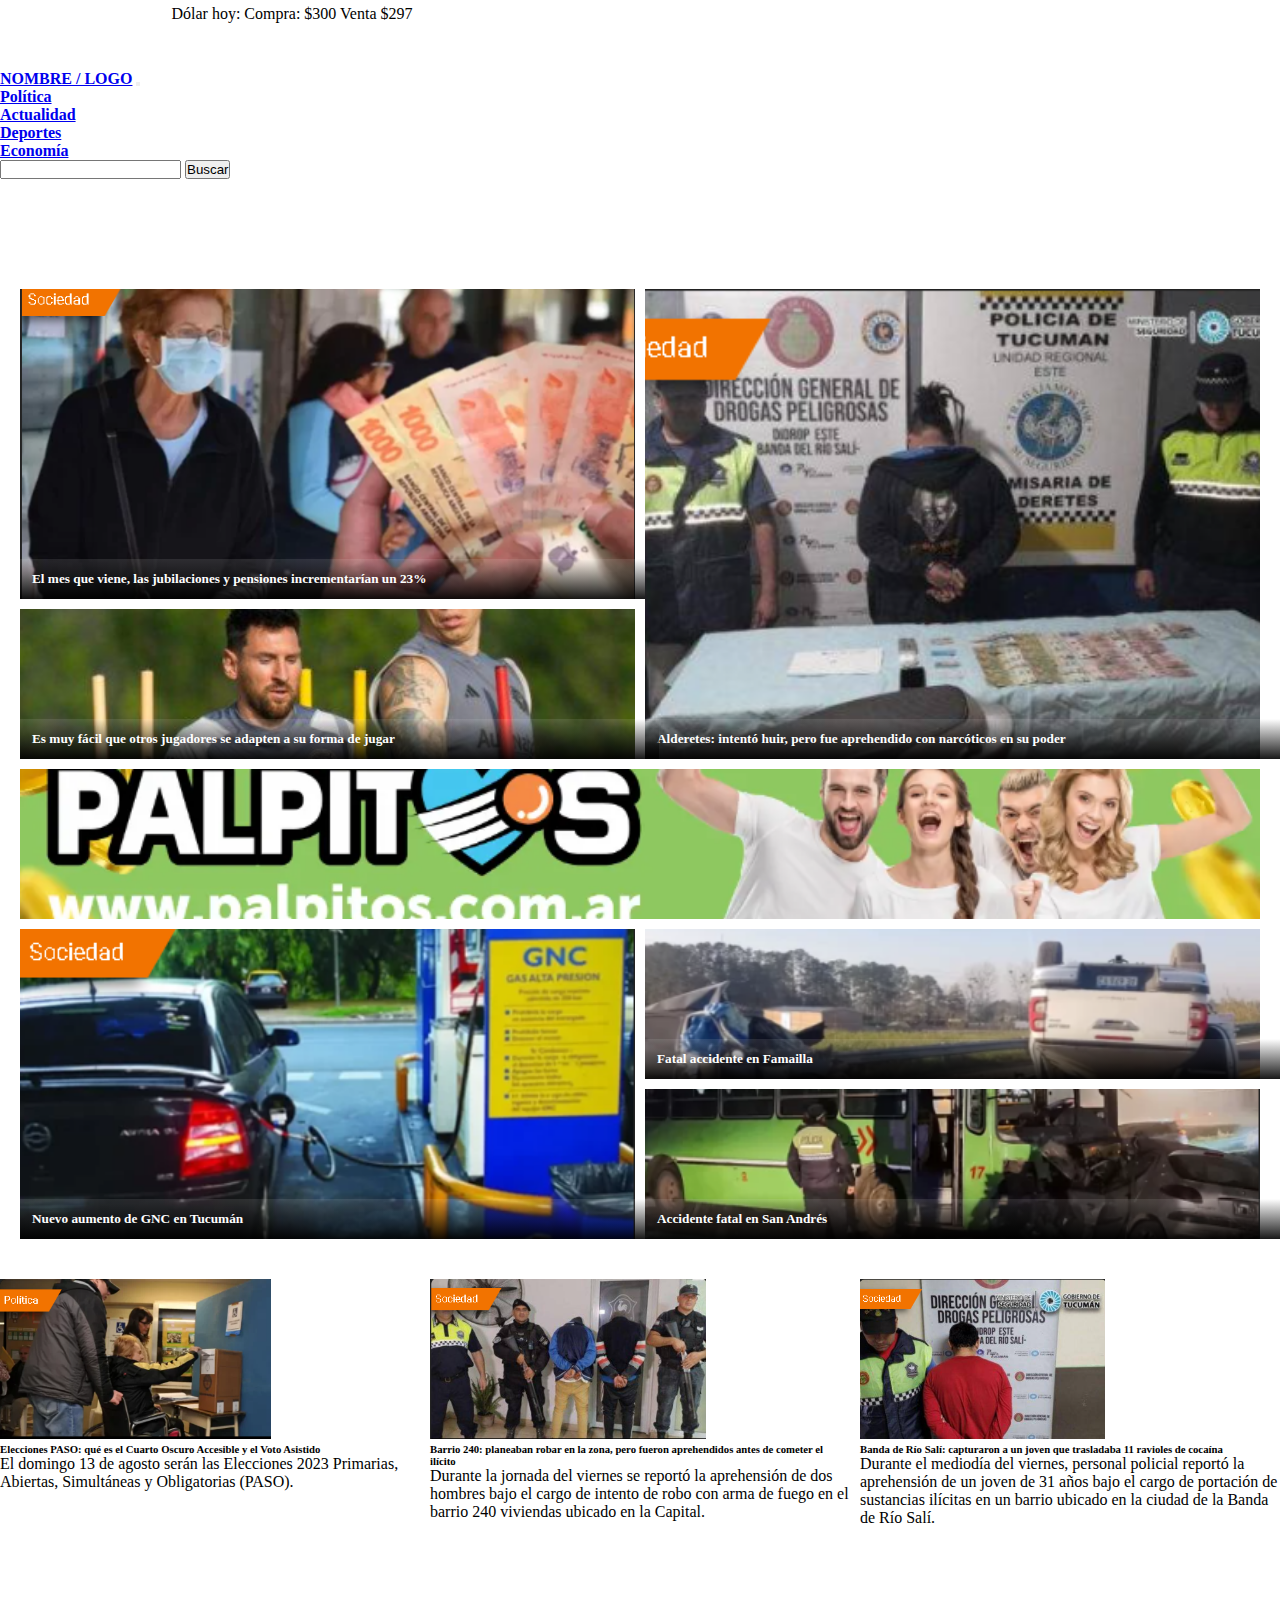
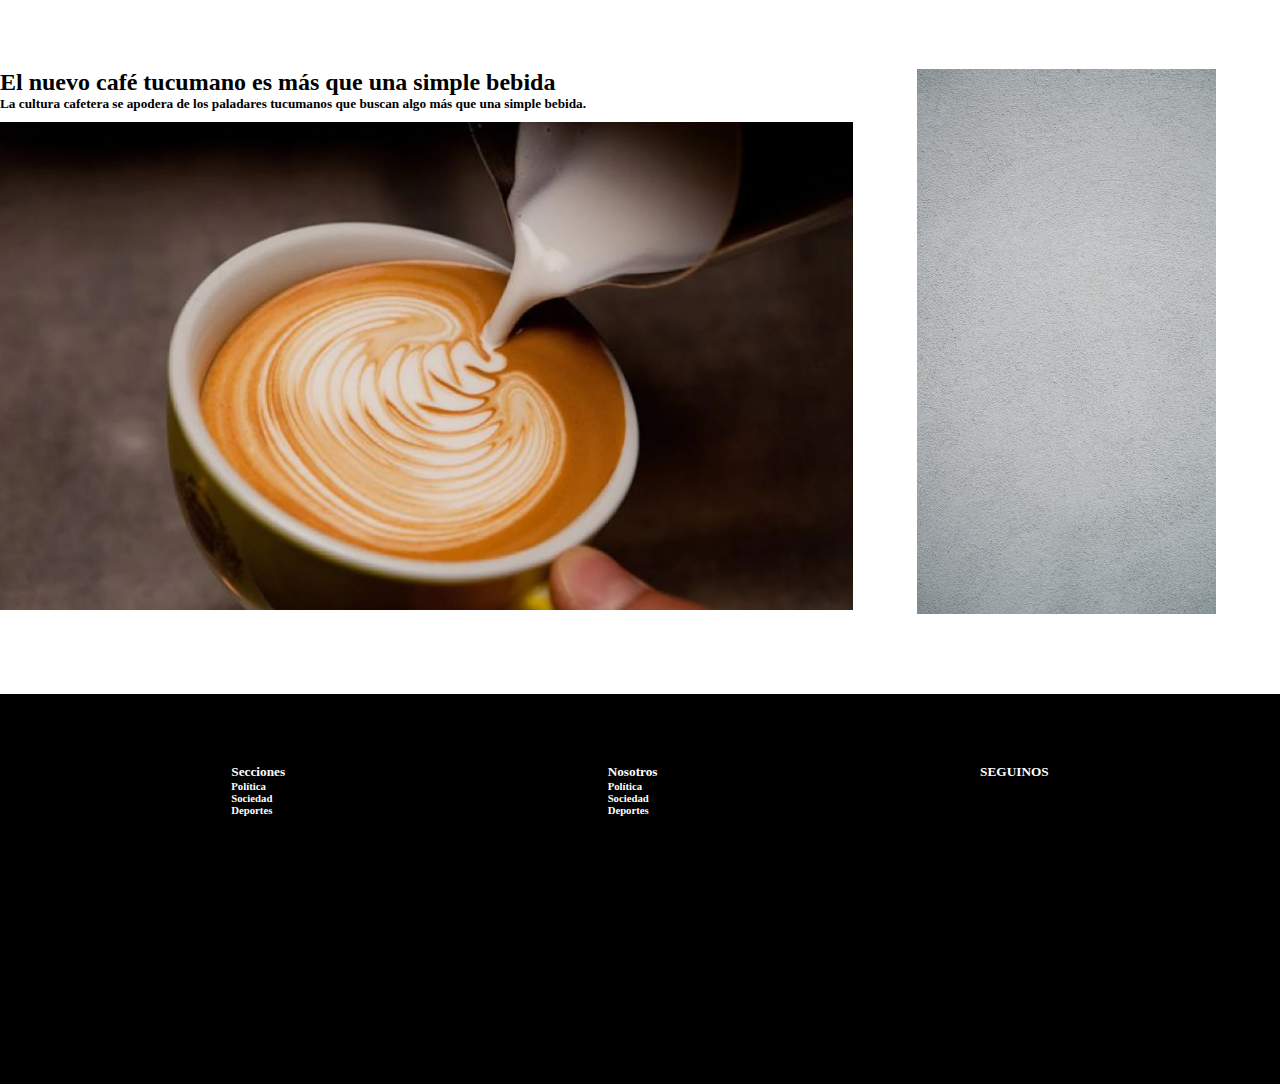
==== index.html @ 689d4e01 "primer estructura" ====
<!DOCTYPE html>
<html lang="en">
<head>
    <meta charset="UTF-8">
    <meta name="viewport" content="width=device-width, initial-scale=1.0">
    <link href="https://cdn.jsdelivr.net/npm/bootstrap@5.3.1/dist/css/bootstrap.min.css" rel="stylesheet" integrity="sha384-4bw+/aepP/YC94hEpVNVgiZdgIC5+VKNBQNGCHeKRQN+PtmoHDEXuppvnDJzQIu9" crossorigin="anonymous">
    <link rel="stylesheet" href="./css/index.css">
    <link rel="stylesheet" href="https://cdnjs.cloudflare.com/ajax/libs/font-awesome/6.4.2/css/all.min.css" integrity="sha512-z3gLpd7yknf1YoNbCzqRKc4qyor8gaKU1qmn+CShxbuBusANI9QpRohGBreCFkKxLhei6S9CQXFEbbKuqLg0DA==" crossorigin="anonymous" referrerpolicy="no-referrer" />
    <title>Portal de noticias</title>
</head>
<body>
    <header>
        <div class="my__navbar bg-body-tertiary fixed-top">
            <div>
                <p>Dólar hoy: Compra: $300 Venta $297</p>
            </div>
            <div>
                <i class="fa-solid fa-calendar-days"></i><p class="fecha"></p>
            </div>

            <div>
                <i class="fa-regular fa-clock"></i><p class="tiempo"></p>
            </div>
          
        </div>
        <nav class="navbar navbar-expand-lg bg-body-secondary boots__navbar fixed-top">
  <div class="container">
    <a class="navbar-brand" href="#">NOMBRE / LOGO</a>
    <button class="navbar-toggler" type="button" data-bs-toggle="collapse" data-bs-target="#navbarSupportedContent" aria-controls="navbarSupportedContent" aria-expanded="false" aria-label="Toggle navigation">
      <span class="navbar-toggler-icon"></span>
    </button>
    <div class="collapse navbar-collapse" id="navbarSupportedContent">
      <ul class="navbar-nav mx-auto mb-2 mb-lg-0">
        <li class="nav-item">
          <a class="nav-link" aria-current="page" href="#">Política</a>
        </li>
        <li class="nav-item">
          <a class="nav-link" href="#">Actualidad</a>
        </li>
        <li class="nav-item">
            <a class="nav-link" href="#">Deportes</a>
          </li>
          <li class="nav-item">
            <a class="nav-link" href="#">Economía</a>
          </li>
      </ul>
      <form class="d-flex" role="search">
        <input class="form-control me-2" type="search" aria-label="Search">
        <button class="btn btn-outline-dark" type="submit">Buscar</button>
      </form>
    </div>
  </div>
</nav>
</header>

<section class="init__container container">
    <div class="gallery__item">
        <a href="./primero.html"><img src="./img/pensiones.PNG" alt="" class="gallery__img" >
        <h5>El mes que viene, las jubilaciones y pensiones incrementarían un 23%</h5></a>
    </div>
    <div class="gallery__item">
        <img src="./img/narcos.PNG" alt="" class="gallery__img">
        <h5>Alderetes: intentó huir, pero fue aprehendido con narcóticos en su poder</h5>
    </div>
    <div class="gallery__item">
        <img src="./img/messi.PNG" alt="" class="gallery__img">
        <h5>Es muy fácil que otros jugadores se adapten a su forma de jugar</h5>
    </div>
    <div class="gallery__item">
        <img src="./img/palpitos.PNG" alt="" class="gallery__img">
    </div>
    <div class="gallery__item">
        <img src="./img/nafta.PNG" alt="" class="gallery__img">
        <h5>Nuevo aumento de GNC en Tucumán</h5>
    </div>
    <div class="gallery__item">
        <img src="./img/accidente.PNG" alt="" class="gallery__img">
        <h5>Fatal accidente en Famailla</h5>
    </div>
    <div class="gallery__item">
        <img src="./img/acc2.PNG" alt="" class="gallery__img">
        <h5>Accidente fatal en San Andrés</h5>
    </div>
</section>

<section class="second__container container">
    <div class="gallery__item2">
        <div class="card" style="width: 100%; height: 108%;">
            <img src="./img/elecciones.PNG" class="card-img-top" alt="..." style="height: 10rem; object-fit: cover;">
            <div class="card-body">
                <h6>Elecciones PASO: qué es el Cuarto Oscuro Accesible y el Voto Asistido</h6>
              <p class="card-text">El domingo 13 de agosto serán las Elecciones 2023 Primarias, Abiertas, Simultáneas y Obligatorias (PASO).</p>
            </div>
          </div>
    </div>
    <div class="gallery__item2">
        <div class="card" style="width: 100%;" >
            <img src="./img/b240.PNG" class="card-img-top" alt="..." style="height: 10rem; object-fit: cover;">
            <div class="card-body">
                <h6>Barrio 240: planeaban robar en la zona, pero fueron aprehendidos antes de cometer el ilícito</h6>
              <p class="card-text">Durante la jornada del viernes se reportó la aprehensión de dos hombres bajo el cargo de intento de robo con arma de fuego en el barrio 240 viviendas ubicado en la Capital.</p>
            </div>
          </div>
    </div>
    <div class="gallery__item2">
        <div class="card" style="width: 100%;">
            <img src="./img/brs.PNG" class="card-img-top" alt="..." style="height: 10rem; object-fit: cover;">
            <div class="card-body">
                <h6>Banda de Río Salí: capturaron a un joven que trasladaba 11 ravioles de cocaína</h6>
              <p class="card-text">Durante el mediodía del viernes, personal policial reportó la aprehensión de un joven de 31 años bajo el cargo de portación de sustancias ilícitas en un barrio ubicado en la ciudad de la Banda de Río Salí.</p>
            </div>
          </div>
    </div>
</section>

<section class="third__container container">
    <div class="gallery__item3">
        <h2>El nuevo café tucumano es más que una simple bebida</h2>
        <h5>La cultura cafetera se apodera de los paladares tucumanos que buscan algo más que una simple bebida.</h5>
        <img src="./img/cafe.PNG" alt="" class="third__img">
    </div>
    <div class="gallery__item3">
        <img src="./img/gris.jpg" alt="" class="third__img2">
    </div>
</section>

<footer>
    <div>
        <h5>Secciones</h5>
        <h6>Política</h6>
        <h6>Sociedad</h6>
        <h6>Deportes</h6>
    </div>
    <div>
        <h5>Nosotros</h5>
        <h6>Política</h6>
        <h6>Sociedad</h6>
        <h6>Deportes</h6>
    </div>
    <div>
        <h5>SEGUINOS</h5>
    </div>
</footer>

<script src="https://cdn.jsdelivr.net/npm/bootstrap@5.3.1/dist/js/bootstrap.bundle.min.js" integrity="sha384-HwwvtgBNo3bZJJLYd8oVXjrBZt8cqVSpeBNS5n7C8IVInixGAoxmnlMuBnhbgrkm" crossorigin="anonymous"></script>
<script src="./js/reloj.js"></script>
<script src="https://code.jquery.com/jquery-3.6.4.js"></script>
<script>
    window.addEventListener("scroll", function () {
        var header = document.querySelector("header");
        header.classList.toggle("scrolled", window.scrollY > 0)
    })

    
</script>
</body>
</html>
---- css/index.css ----
*{
    padding: 0;
    margin: 0;
}

.my__navbar{
    height: 35px;
    display: flex;
    justify-content: space-around;
    cursor: pointer;
}

.my__navbar div{
    height: 35px;
    display: flex;
    justify-content: space-around;
    cursor: pointer;
    margin-top: 5px;
}

.my__navbar div i{
   padding-top: 4px;
   padding-right: 5px;
}

.my__navbar p{
    font-weight: 500;
}

.boots__navbar{
   font-weight: 600;
   margin-top: 35px;
}

.boots__navbar a:hover{
    color: red;
}

.init__container{
    display: grid;
    grid-template-columns: repeat(2, 1fr);
    grid-auto-rows: 150px;
    padding: 20px;
    grid-gap: 10px;
    text-align: start;
    margin-top: 90px;
}

.gallery__item{
    position: relative;
    cursor: pointer;
}

.gallery__item h5{
    position: absolute;
    bottom: 0;
    color: white;
    background: linear-gradient(rgba(255,255,255,0.1), rgba(0,0,0,0.9));
    width: 100%;
    margin: 0;
    padding: 12px;
}

.gallery__item:nth-child(1){
    grid-row-start: span 2;
    }

.gallery__item:nth-child(2){
    grid-row-start: span 3;
    }

.gallery__item:nth-child(4){
grid-column-start: span 2;
}

.gallery__item:nth-child(5){
    grid-row-start: span 2;
    }

.gallery__img{
    width: 100%;
    height: 100%;
    object-fit: cover;
}

.second__container{
    display: grid;
    grid-template-columns: repeat(3,1fr);
    grid-auto-rows: 150px;
    grid-gap: 10px;
    text-align: start;
    margin-top: 20px;
}

.gallery__item2:nth-child(1){
    grid-row: span 2;
}
.gallery__item2:nth-child(2){
    grid-row: span 2;
}
.gallery__item2:nth-child(3){
    grid-row: span 2;
}

.third__container{
    margin-top: 80px;
    margin-bottom: 80px;
    display: grid;
    grid-template-columns: repeat(3, 1fr);
}

.gallery__item3:nth-child(1) {
    grid-column: span 2;
}

.gallery__item3:nth-child(2) {
    text-align: center;
}

.third__img{
    width: 100%;
    margin-top: 10px;
}

.third__img2{
    width: 70%;
    height: 100%;
}

footer{
    background-color: black;
    color: white;
    display: flex;
    height: 250px;
    justify-content: space-around;
    padding: 70px;
}


/* MEDIA QUERYS */

@media (max-width:768px){
    .init__container{
        grid-template-columns: repeat(2, 1fr);
    }

    .gallery__item:nth-child(1){
        grid-column-start: span 3;
        grid-row-start: span 3;
        }
        .gallery__item:nth-child(2){
            grid-column-start: span 3;
            }
    .gallery__item:nth-child(3){
        grid-column-start: span 3;
        }
        .gallery__item:nth-child(4){
            grid-column-start: span 3;
            grid-row-start: span 1;
            }
            .gallery__item:nth-child(6){
                grid-row-start: span 2;
                grid-template-columns: span 2;
                }
    .gallery__item:nth-child(7){
        grid-column-start: span 2;
        grid-row-start: span 2;
        }

}

@media (min-width: 420px){
    .init__container{
        grid-template-columns: repeat(2, 1fr);
    }
}
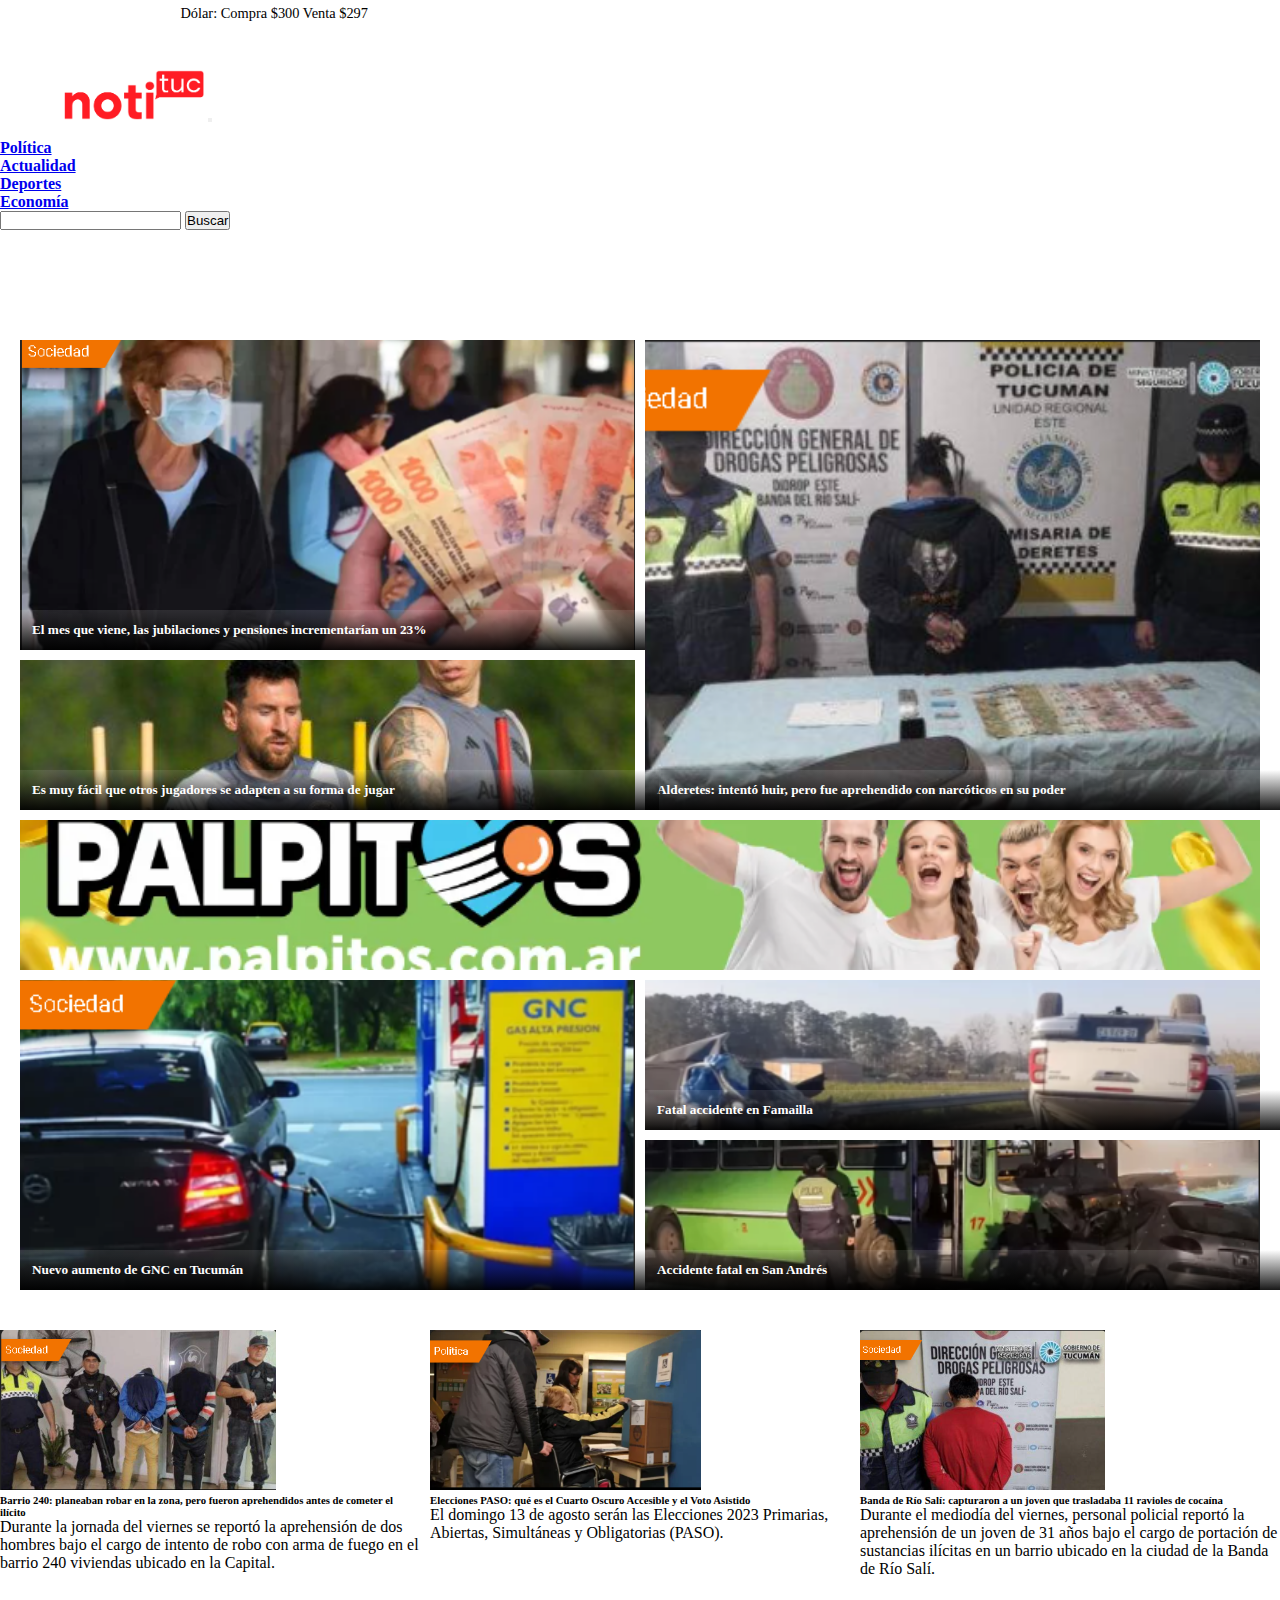
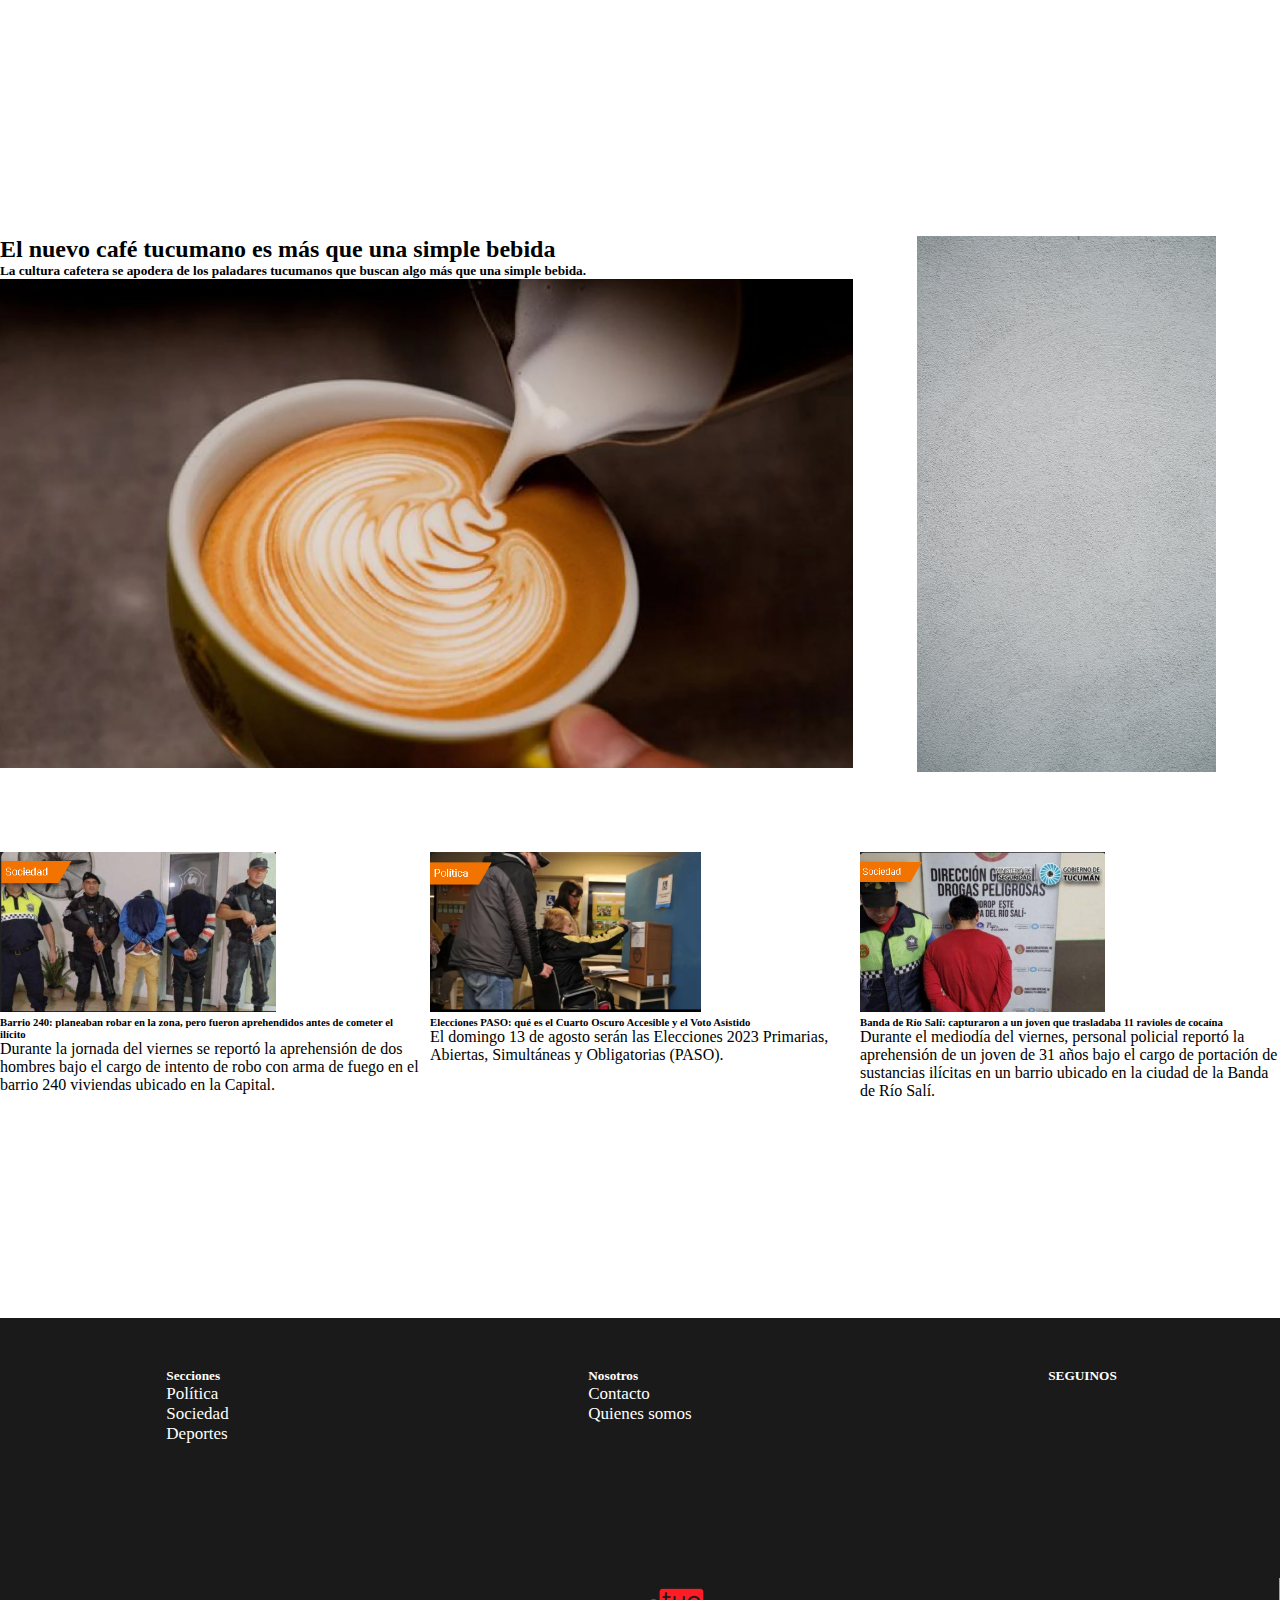
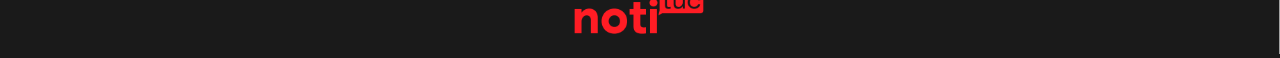
==== commit 429709a9: "favicon+logo+footer agregados" ====
--- a/index.html
+++ b/index.html
@@ -6,13 +6,14 @@
     <link href="https://cdn.jsdelivr.net/npm/bootstrap@5.3.1/dist/css/bootstrap.min.css" rel="stylesheet" integrity="sha384-4bw+/aepP/YC94hEpVNVgiZdgIC5+VKNBQNGCHeKRQN+PtmoHDEXuppvnDJzQIu9" crossorigin="anonymous">
     <link rel="stylesheet" href="./css/index.css">
     <link rel="stylesheet" href="https://cdnjs.cloudflare.com/ajax/libs/font-awesome/6.4.2/css/all.min.css" integrity="sha512-z3gLpd7yknf1YoNbCzqRKc4qyor8gaKU1qmn+CShxbuBusANI9QpRohGBreCFkKxLhei6S9CQXFEbbKuqLg0DA==" crossorigin="anonymous" referrerpolicy="no-referrer" />
-    <title>Portal de noticias</title>
+    <link rel="icon" type="image/jpg" href="./img/favicon.PNG"/>
+    <title>notiTuc</title>
 </head>
 <body>
     <header>
         <div class="my__navbar bg-body-tertiary fixed-top">
             <div>
-                <p>Dólar hoy: Compra: $300 Venta $297</p>
+                <p>Dólar: Compra $300 Venta $297</p>
             </div>
             <div>
                 <i class="fa-solid fa-calendar-days"></i><p class="fecha"></p>
@@ -23,14 +24,14 @@
             </div>
           
         </div>
-        <nav class="navbar navbar-expand-lg bg-body-secondary boots__navbar fixed-top">
+        <nav class="navbar navbar-expand-lg boots__navbar fixed-top">
   <div class="container">
-    <a class="navbar-brand" href="#">NOMBRE / LOGO</a>
+    <a class="navbar-brand" href="#"><img src="./img/logonoti.PNG" alt=""></a>
     <button class="navbar-toggler" type="button" data-bs-toggle="collapse" data-bs-target="#navbarSupportedContent" aria-controls="navbarSupportedContent" aria-expanded="false" aria-label="Toggle navigation">
       <span class="navbar-toggler-icon"></span>
     </button>
-    <div class="collapse navbar-collapse" id="navbarSupportedContent">
-      <ul class="navbar-nav mx-auto mb-2 mb-lg-0">
+    <div class="collapse navbar-collapse items__nav" id="navbarSupportedContent">
+      <ul class="navbar-nav mx-auto mb-lg-0">
         <li class="nav-item">
           <a class="nav-link" aria-current="page" href="#">Política</a>
         </li>
@@ -46,7 +47,7 @@
       </ul>
       <form class="d-flex" role="search">
         <input class="form-control me-2" type="search" aria-label="Search">
-        <button class="btn btn-outline-dark" type="submit">Buscar</button>
+        <button class="btn btn-outline-danger" type="submit">Buscar</button>
       </form>
     </div>
   </div>
@@ -85,7 +86,16 @@
 
 <section class="second__container container">
     <div class="gallery__item2">
-        <div class="card" style="width: 100%; height: 108%;">
+        <div class="card" style="width: 100%; height: 100%;" >
+            <img src="./img/b240.PNG" class="card-img-top" alt="..." style="height: 10rem; object-fit: cover;">
+            <div class="card-body">
+                <h6>Barrio 240: planeaban robar en la zona, pero fueron aprehendidos antes de cometer el ilícito</h6>
+              <p class="card-text">Durante la jornada del viernes se reportó la aprehensión de dos hombres bajo el cargo de intento de robo con arma de fuego en el barrio 240 viviendas ubicado en la Capital.</p>
+            </div>
+          </div>
+    </div>
+    <div class="gallery__item2">
+        <div class="card" style="width: 100%;height: 100%;">
             <img src="./img/elecciones.PNG" class="card-img-top" alt="..." style="height: 10rem; object-fit: cover;">
             <div class="card-body">
                 <h6>Elecciones PASO: qué es el Cuarto Oscuro Accesible y el Voto Asistido</h6>
@@ -94,16 +104,7 @@
           </div>
     </div>
     <div class="gallery__item2">
-        <div class="card" style="width: 100%;" >
-            <img src="./img/b240.PNG" class="card-img-top" alt="..." style="height: 10rem; object-fit: cover;">
-            <div class="card-body">
-                <h6>Barrio 240: planeaban robar en la zona, pero fueron aprehendidos antes de cometer el ilícito</h6>
-              <p class="card-text">Durante la jornada del viernes se reportó la aprehensión de dos hombres bajo el cargo de intento de robo con arma de fuego en el barrio 240 viviendas ubicado en la Capital.</p>
-            </div>
-          </div>
-    </div>
-    <div class="gallery__item2">
-        <div class="card" style="width: 100%;">
+        <div class="card" style="width: 100%;height: 100%;">
             <img src="./img/brs.PNG" class="card-img-top" alt="..." style="height: 10rem; object-fit: cover;">
             <div class="card-body">
                 <h6>Banda de Río Salí: capturaron a un joven que trasladaba 11 ravioles de cocaína</h6>
@@ -124,23 +125,62 @@
     </div>
 </section>
 
+<section class="second__container container">
+    <div class="gallery__item2">
+        <div class="card" style="width: 100%; height: 100%;" >
+            <img src="./img/b240.PNG" class="card-img-top" alt="..." style="height: 10rem; object-fit: cover;">
+            <div class="card-body">
+                <h6>Barrio 240: planeaban robar en la zona, pero fueron aprehendidos antes de cometer el ilícito</h6>
+              <p class="card-text">Durante la jornada del viernes se reportó la aprehensión de dos hombres bajo el cargo de intento de robo con arma de fuego en el barrio 240 viviendas ubicado en la Capital.</p>
+            </div>
+          </div>
+    </div>
+    <div class="gallery__item2">
+        <div class="card" style="width: 100%;height: 100%;">
+            <img src="./img/elecciones.PNG" class="card-img-top" alt="..." style="height: 10rem; object-fit: cover;">
+            <div class="card-body">
+                <h6>Elecciones PASO: qué es el Cuarto Oscuro Accesible y el Voto Asistido</h6>
+              <p class="card-text">El domingo 13 de agosto serán las Elecciones 2023 Primarias, Abiertas, Simultáneas y Obligatorias (PASO).</p>
+            </div>
+          </div>
+    </div>
+    <div class="gallery__item2">
+        <div class="card" style="width: 100%;height: 100%;">
+            <img src="./img/brs.PNG" class="card-img-top" alt="..." style="height: 10rem; object-fit: cover;">
+            <div class="card-body">
+                <h6>Banda de Río Salí: capturaron a un joven que trasladaba 11 ravioles de cocaína</h6>
+              <p class="card-text">Durante el mediodía del viernes, personal policial reportó la aprehensión de un joven de 31 años bajo el cargo de portación de sustancias ilícitas en un barrio ubicado en la ciudad de la Banda de Río Salí.</p>
+            </div>
+          </div>
+    </div>
+</section>
+
 <footer>
-    <div>
-        <h5>Secciones</h5>
-        <h6>Política</h6>
-        <h6>Sociedad</h6>
-        <h6>Deportes</h6>
+    <div class="my__footer">
+        <div class="footer__secciones">
+            <h5>Secciones</h5>
+            <a href=""><li>Política</li></a>
+            <a href=""><li>Sociedad</li></a>
+            <a href=""><li>Deportes</li></a>
+        </div>
+        <div class="footer__nosotros">
+            <h5>Nosotros</h5>
+            <a href=""><li>Contacto</li></a>
+            <a href=""><li>Quienes somos</li></a>
+        </div>
+        <div class="footer__redes">
+            <h5>SEGUINOS</h5>
+            <a href=""><i class="fa-brands fa-instagram"></i></a>
+            <a href=""><i class="fa-brands fa-facebook"></i></a>
+            <a href=""><i class="fa-brands fa-twitter"></i></a>
+            <a href=""><i class="fa-brands fa-youtube"></i></a>
+        </div>
     </div>
     <div>
-        <h5>Nosotros</h5>
-        <h6>Política</h6>
-        <h6>Sociedad</h6>
-        <h6>Deportes</h6>
-    </div>
-    <div>
-        <h5>SEGUINOS</h5>
+        <img src="./img/footernoti.PNG" alt="" class="footer__noti">
     </div>
 </footer>
+
 
 <script src="https://cdn.jsdelivr.net/npm/bootstrap@5.3.1/dist/js/bootstrap.bundle.min.js" integrity="sha384-HwwvtgBNo3bZJJLYd8oVXjrBZt8cqVSpeBNS5n7C8IVInixGAoxmnlMuBnhbgrkm" crossorigin="anonymous"></script>
 <script src="./js/reloj.js"></script>
--- a/css/index.css
+++ b/css/index.css
@@ -8,6 +8,7 @@
     display: flex;
     justify-content: space-around;
     cursor: pointer;
+    font-size: 0.9rem;
 }
 
 .my__navbar div{
@@ -27,13 +28,23 @@
     font-weight: 500;
 }
 
+.items__nav{
+    margin-top: 15px;
+}
+
 .boots__navbar{
    font-weight: 600;
    margin-top: 35px;
+   background-color: white;
 }
 
 .boots__navbar a:hover{
     color: red;
+}
+
+.boots__navbar img{
+    width: 140px;
+    margin-left: 5%;
 }
 
 .init__container{
@@ -86,10 +97,19 @@
 .second__container{
     display: grid;
     grid-template-columns: repeat(3,1fr);
-    grid-auto-rows: 150px;
+    grid-auto-rows: 218px;
     grid-gap: 10px;
     text-align: start;
     margin-top: 20px;
+    margin-bottom: 20px;
+}
+
+.card-body{
+    min-height: 1px;
+}
+
+.card-text{
+    overflow: hidden;
 }
 
 .gallery__item2:nth-child(1){
@@ -103,7 +123,7 @@
 }
 
 .third__container{
-    margin-top: 80px;
+    margin-top: 60px;
     margin-bottom: 80px;
     display: grid;
     grid-template-columns: repeat(3, 1fr);
@@ -119,7 +139,6 @@
 
 .third__img{
     width: 100%;
-    margin-top: 10px;
 }
 
 .third__img2{
@@ -128,14 +147,67 @@
 }
 
 footer{
-    background-color: black;
-    color: white;
-    display: flex;
-    height: 250px;
-    justify-content: space-around;
-    padding: 70px;
-}
-
+    background-color: #1A1A1A;
+    color: white;
+}
+
+.my__footer{
+    display: grid;
+    grid-template-columns: 25% 50% 25% 0;
+    height: 160px;
+    padding: 50px;
+    text-decoration: none;
+    justify-items: center;
+}
+
+.my__footer:nth-child(2){
+    grid-column: 3;
+}
+
+.footer__secciones a{
+    color: white;
+    text-decoration-line:none ;
+}
+
+.footer__secciones li{
+    font-size: 17px;
+    list-style-type: none;
+}
+
+.footer__secciones a:hover{
+    color: red;
+}
+
+.footer__nosotros a{
+    color: white;
+    text-decoration-line:none ;
+}
+
+.footer__nosotros li{
+    font-size: 17px;
+    list-style-type: none;
+}
+
+.footer__nosotros a:hover{
+    color: red
+}
+
+.footer__redes a{
+    color: white;
+}
+
+.footer__redes i{
+    font-size: 2rem;
+}
+
+.footer__redes i:hover{
+    transform: scale(1.1);
+}
+
+.footer__noti{
+    width: 100%;
+    cursor: pointer;
+}
 
 /* MEDIA QUERYS */
 
@@ -167,9 +239,18 @@
         grid-row-start: span 2;
         }
 
-}
-
-@media (min-width: 420px){
+    .second__container{
+        display: block;
+        
+    }
+    .fecha{
+        display: none;
+    }
+    .my__navbar div i{
+        display: none;
+    }
+}
+@media (min-width: 440px){
     .init__container{
         grid-template-columns: repeat(2, 1fr);
     }
